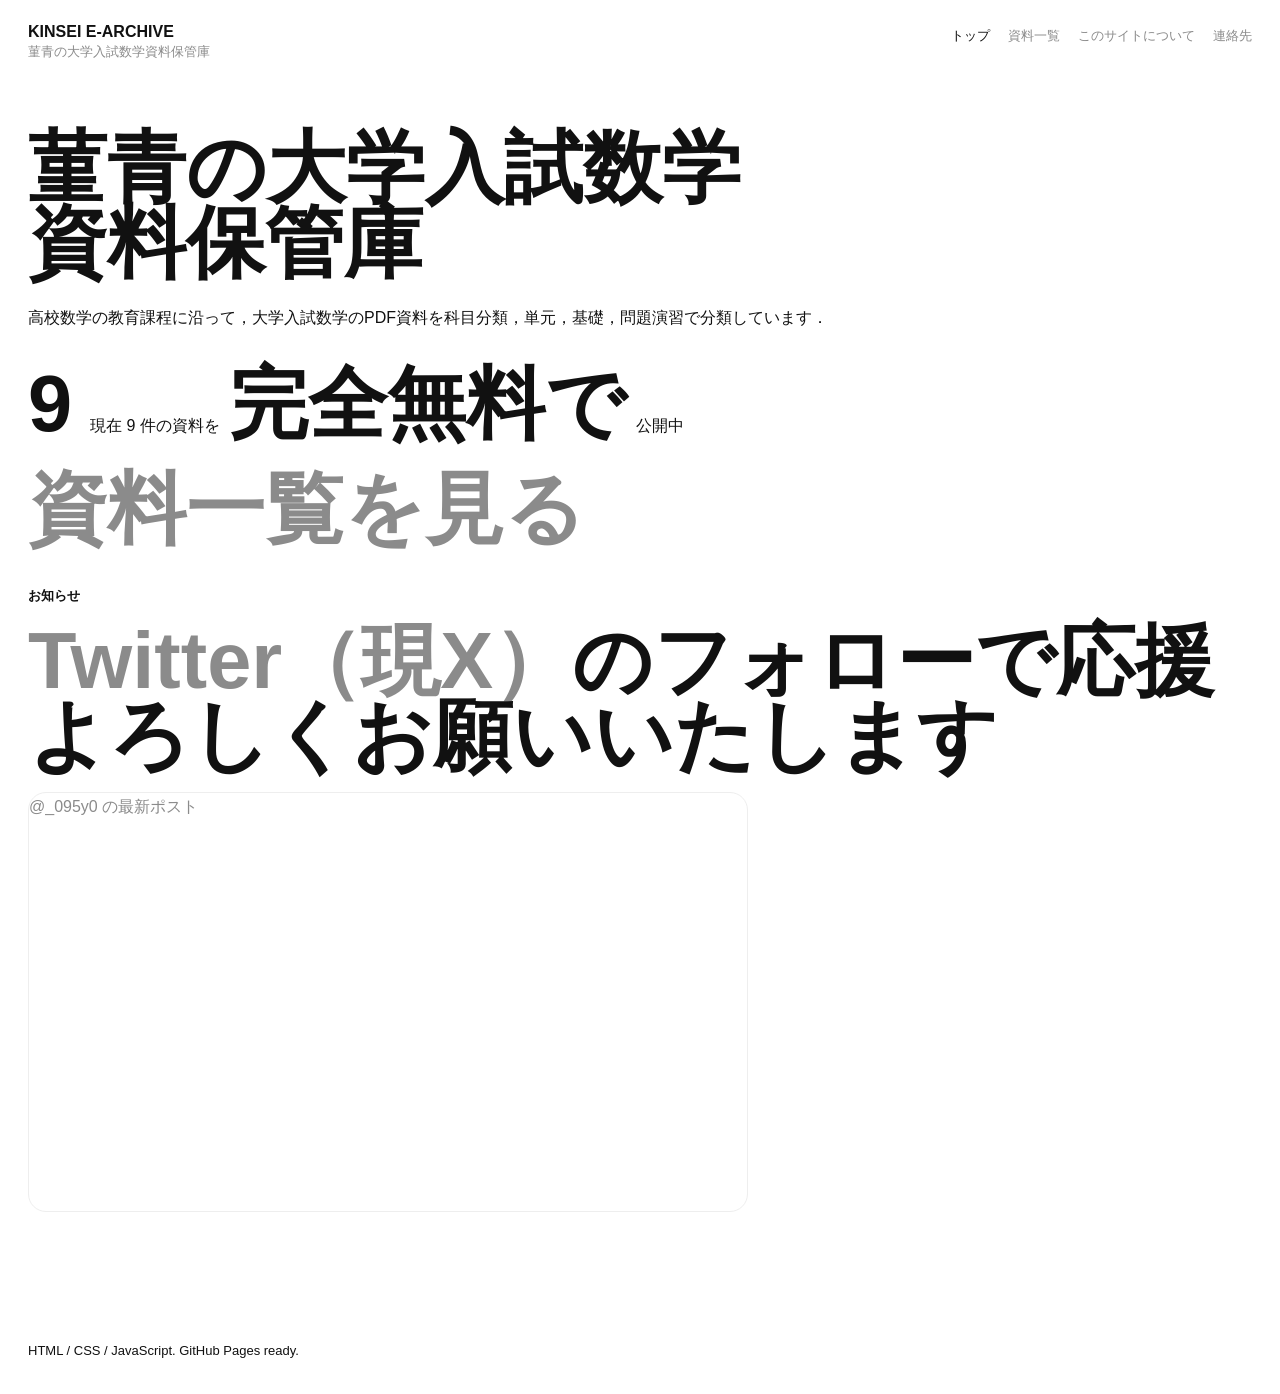
==== kinsei-minimal/index.html @ 8d316733 "Initial GitHub Pages site" ====
<!doctype html>
<html lang="ja">
  <head>
    <meta charset="utf-8">
    <meta name="viewport" content="width=device-width, initial-scale=1">
    <title>KINSEI E-ARCHIVE | 菫青の大学入試数学資料保管庫</title>
    <meta name="description" content="大学入試数学のPDF資料を整理して公開する資料保管庫です．">
    <link rel="stylesheet" href="./css/style.css?v=20260514-14">
    <script src="./js/materials.js?v=20260514-14" defer></script>
  </head>
  <body>
    <a class="skip-link" href="#main">本文へ移動</a>
    <header class="site-header">
      <a class="site-name" href="./index.html?v=20260514-14" aria-label="KINSEI E-ARCHIVE ホーム">
        <span>KINSEI E-ARCHIVE</span>
        <small>菫青の大学入試数学資料保管庫</small>
      </a>
      <nav class="site-nav" aria-label="主要ナビゲーション">
        <a class="is-active" href="./index.html?v=20260514-14">トップ</a>
        <a href="./materials.html?v=20260514-14">資料一覧</a>
        <a href="./about.html?v=20260514-14">このサイトについて</a>
        <a href="./contact.html?v=20260514-14">連絡先</a>
      </nav>
    </header>

    <main id="main" class="page-main">
      <section class="home-intro">
        <h1>菫青の大学入試数学<br>資料保管庫</h1>
        <p class="lead">
          高校数学の教育課程に沿って，大学入試数学のPDF資料を科目分類，単元，基礎，問題演習で分類しています．
        </p>
        <p class="count-line" aria-live="polite">
          <span id="homeMaterialCount">--</span>
          <span id="homeMaterialCountLabel">資料数を読み込み中</span>
        </p>
        <p class="primary-action">
          <a href="./materials.html?v=20260514-14">資料一覧を見る</a>
        </p>
      </section>

      <section class="news-section" aria-labelledby="news-title">
        <p class="section-label">お知らせ</p>
        <h2 id="news-title"><a href="https://x.com/_095y0" target="_blank" rel="noopener">Twitter（現X）</a>のフォローで応援よろしくお願いいたします</h2>
        <div class="x-timeline-frame">
          <a
            class="twitter-timeline"
            data-height="420"
            data-theme="light"
            href="https://twitter.com/_095y0?ref_src=twsrc%5Etfw"
          >@_095y0 の最新ポスト</a>
        </div>
      </section>
    </main>

    <footer class="site-footer">
      <p>HTML / CSS / JavaScript. GitHub Pages ready.</p>
    </footer>
    <script async src="https://platform.twitter.com/widgets.js" charset="utf-8"></script>
  </body>
</html>
---- kinsei-minimal/css/style.css ----
:root {
  --ink: #111111;
  --text: #111111;
  --muted: #111111;
  --link: #8b8b8b;
  --faint: #eeeeee;
  --paper: #ffffff;
  --focus: #5c5cff;
  --sans: "Helvetica Neue", Helvetica, Arial, Roboto, "Hiragino Sans", "Hiragino Kaku Gothic ProN", "Yu Gothic", "YuGothic", Meiryo, sans-serif;
  --mono: var(--sans);
  --type-display: clamp(42px, 6.2vw, 92px);
  --type-body: 16px;
  --type-small: 13px;
}

* {
  box-sizing: border-box;
}

html {
  background: var(--paper);
  color: var(--text);
}

body {
  min-height: 100vh;
  margin: 0;
  background: var(--paper);
  color: var(--text);
  font-family: var(--sans);
  font-size: var(--type-body);
  font-weight: 400;
  line-height: 1.72;
}

a {
  color: var(--link);
  cursor: pointer;
  text-decoration: none;
  transition: color 150ms ease, opacity 150ms ease;
}

a:hover,
a:active,
a.is-active {
  color: var(--ink);
}

button,
input,
select {
  font: inherit;
}

button,
select {
  cursor: pointer;
}

input {
  cursor: text;
}

a:focus-visible,
button:focus-visible,
input:focus-visible,
select:focus-visible {
  outline: 2px solid var(--focus);
  outline-offset: 4px;
}

.skip-link {
  position: fixed;
  top: 10px;
  left: 10px;
  z-index: 100;
  padding: 8px 10px;
  color: var(--paper);
  background: var(--ink);
  transform: translateY(-140%);
}

.skip-link:focus {
  transform: translateY(0);
}

.site-header {
  display: grid;
  grid-template-columns: minmax(220px, 1fr) auto;
  gap: 24px;
  align-items: start;
  padding: 22px 28px 10px;
}

.site-name {
  display: grid;
  width: fit-content;
  gap: 0;
  color: var(--ink);
}

.site-name span {
  font-size: var(--type-body);
  font-weight: 700;
  line-height: 1.2;
}

.site-name small {
  color: var(--link);
  font-size: var(--type-small);
  font-weight: 400;
}

.site-name:hover small {
  color: var(--ink);
}

.site-nav {
  display: flex;
  flex-wrap: wrap;
  justify-content: flex-end;
  gap: 18px;
  color: var(--link);
  font-size: var(--type-small);
}

.site-nav a {
  display: inline-flex;
  min-height: 28px;
  align-items: center;
}

.page-main {
  width: min(1460px, 100%);
  margin: 0 auto;
  padding: 56px 28px 96px;
}

.page-title {
  max-width: 920px;
}

.home-intro {
  max-width: 1280px;
}

.kicker,
.section-label,
.control-label,
.field-group label,
.meta-label {
  margin: 0;
  color: var(--muted);
  font-size: var(--type-small);
  font-weight: 700;
  line-height: 1.4;
}

.home-intro h1,
.page-title h1 {
  margin: 0 0 24px;
  color: var(--ink);
  font-size: var(--type-display);
  font-weight: 700;
  line-height: 0.95;
}

.lead,
.page-title p,
.home-index p,
.text-stack p,
.material-card p,
.empty-message {
  margin: 0;
  color: var(--muted);
  font-size: var(--type-body);
  font-weight: 400;
}

.count-line {
  display: flex;
  flex-wrap: wrap;
  gap: 18px;
  margin: 34px 0 0;
  align-items: baseline;
  color: var(--muted);
}

.count-line span:first-child {
  color: var(--ink);
  font-family: var(--sans);
  font-size: var(--type-display);
  font-weight: 700;
  line-height: 0.95;
}

.count-emphasis {
  display: inline-block;
  margin: 0 0.12em;
  color: var(--ink);
  font-size: var(--type-display);
  font-weight: 700;
  line-height: 0.95;
}

.primary-action {
  margin: 30px 0 0;
}

.primary-action a {
  display: inline-flex;
  font-size: var(--type-display);
  font-weight: 700;
  line-height: 0.95;
}

.primary-action a,
.inline-action,
.material-link,
.text-button {
  color: var(--link);
  text-decoration: none;
}

.primary-action a:hover,
.inline-action:hover,
.material-link:hover,
.text-button:hover,
.primary-action a:active,
.inline-action:active,
.material-link:active,
.text-button:active {
  color: var(--ink);
}

.home-index {
  display: grid;
  grid-template-columns: 1fr 1.4fr;
  gap: 32px;
  margin-top: 118px;
}

.plain-list {
  display: flex;
  flex-wrap: wrap;
  gap: 7px 18px;
  margin: 8px 0 0;
  padding: 0;
  color: var(--text);
  list-style: none;
}

.mono {
  font-family: var(--sans);
  font-size: var(--type-body);
  font-weight: 700;
}

.materials-layout {
  display: grid;
  grid-template-columns: 270px minmax(0, 1fr);
  gap: 54px;
  margin-top: 64px;
}

.filter-panel {
  position: sticky;
  top: 24px;
  align-self: start;
}

.field-group {
  display: grid;
  gap: 9px;
  margin-bottom: 28px;
}

input,
select {
  width: 100%;
  min-height: 34px;
  padding: 0;
  border: 0;
  border-radius: 0;
  color: var(--text);
  background: transparent;
  outline: 0;
}

input {
  border-bottom: 1px solid var(--faint);
}

input::placeholder {
  color: var(--ink);
  opacity: 1;
}

select {
  color: var(--ink);
}

select:hover,
select:focus,
input:hover,
input:focus {
  color: var(--ink);
  border-color: var(--ink);
}

.filter-buttons {
  display: flex;
  flex-wrap: wrap;
  gap: 6px 13px;
}

.filter-button,
.text-button {
  display: inline-flex;
  gap: 5px;
  align-items: baseline;
  padding: 0;
  border: 0;
  color: var(--link);
  background: transparent;
  font-size: var(--type-small);
  font-weight: 400;
  text-align: left;
  transition: color 150ms ease;
}

.filter-button:hover,
.filter-button:active,
.filter-button.is-selected,
.text-button:hover,
.text-button:active {
  color: var(--ink);
}

.filter-count {
  color: inherit;
  font-family: var(--sans);
  font-size: var(--type-small);
  font-weight: 700;
}

.reset-button {
  margin-top: 8px;
}

.list-toolbar {
  display: flex;
  align-items: baseline;
  justify-content: space-between;
  gap: 20px;
  margin-bottom: 26px;
}

.material-count {
  margin: 0;
  color: var(--muted);
  font-family: var(--sans);
  font-size: var(--type-small);
  font-weight: 700;
}

.materials-grid {
  display: grid;
  grid-template-columns: repeat(3, minmax(0, 1fr));
  gap: 44px 34px;
}

.material-card {
  display: grid;
  min-width: 0;
  gap: 11px;
  align-content: start;
}

.material-topline {
  display: flex;
  min-width: 0;
  flex-wrap: wrap;
  gap: 8px 12px;
  align-items: baseline;
  justify-content: space-between;
}

.material-topline time {
  color: var(--muted);
  font-family: var(--sans);
  font-size: var(--type-small);
  font-weight: 700;
}

.material-card h3 {
  margin: 0;
  color: var(--text);
  font-size: var(--type-body);
  font-weight: 700;
  line-height: 1.32;
  transition: color 150ms ease;
}

.material-card:hover h3 {
  color: var(--ink);
}

.card-actions {
  display: flex;
  flex-wrap: wrap;
  gap: 12px;
  margin-top: 7px;
}

.material-link {
  display: inline-flex;
  min-height: 28px;
  align-items: center;
  font-size: var(--type-small);
}

.classification-grid {
  display: grid;
  gap: 7px;
  margin-top: 7px;
}

.pill-row,
.tag-list {
  display: flex;
  min-width: 0;
  flex-wrap: wrap;
  gap: 4px 9px;
}

.course-pill,
.unit-pill,
.type-pill,
.tag-pill {
  color: var(--muted);
  font-size: var(--type-small);
  font-weight: 400;
}

.classification-button {
  display: inline-flex;
  align-items: baseline;
  padding: 0;
  border: 0;
  color: var(--link);
  background: transparent;
  text-align: left;
  cursor: pointer;
  transition: color 150ms ease;
}

.classification-button:hover,
.classification-button:active {
  color: var(--ink);
}

.course-row .course-pill {
  color: var(--link);
}

.tag-list {
  margin-top: 4px;
}

.empty-message {
  margin-top: 40px;
}

.text-stack {
  display: grid;
  max-width: 960px;
  gap: 54px;
  margin-top: 64px;
}

.text-stack article {
  display: grid;
  gap: 10px;
}

.text-stack h2 {
  margin: 0;
  color: var(--ink);
  font-size: var(--type-body);
  font-weight: 700;
  line-height: 1.3;
}

.contact-stack {
  max-width: 720px;
}

.inline-action {
  width: fit-content;
  margin-top: 6px;
  font-family: var(--sans);
  font-size: var(--type-small);
}

.site-footer {
  padding: 32px 28px;
}

.site-footer p {
  margin: 0;
  color: var(--muted);
  font-size: var(--type-small);
}

.news-section {
  display: grid;
  max-width: 1280px;
  gap: 18px;
  margin-top: 40px;
}

.news-section h2 {
  margin: 0;
  color: var(--ink);
  font-size: var(--type-display);
  font-weight: 700;
  line-height: 0.95;
  max-width: 100%;
}

.x-timeline-frame {
  max-width: 720px;
  min-height: 420px;
  max-height: 420px;
  overflow: hidden;
  border: 1px solid var(--faint);
  border-radius: 18px;
  background: var(--paper);
}

.x-timeline-frame iframe {
  display: block !important;
  width: 100% !important;
}

@media (max-width: 1080px) {
  .materials-grid {
    grid-template-columns: repeat(2, minmax(0, 1fr));
  }

  .home-index {
    grid-template-columns: 1fr;
    margin-top: 84px;
  }

  .news-section {
    margin-top: 34px;
  }
}

@media (max-width: 780px) {
  :root {
    --type-display: clamp(40px, 14vw, 72px);
  }

  .site-header {
    grid-template-columns: 1fr;
    gap: 16px;
    padding: 18px 18px 8px;
  }

  .site-nav {
    justify-content: flex-start;
    gap: 14px;
  }

  .page-main {
    padding: 48px 18px 78px;
  }

  .materials-layout {
    grid-template-columns: 1fr;
    gap: 42px;
    margin-top: 48px;
  }

  .filter-panel {
    position: static;
  }

  .materials-grid {
    grid-template-columns: 1fr;
    gap: 42px;
  }

  .list-toolbar {
    align-items: flex-start;
    flex-direction: column;
    gap: 4px;
  }
}
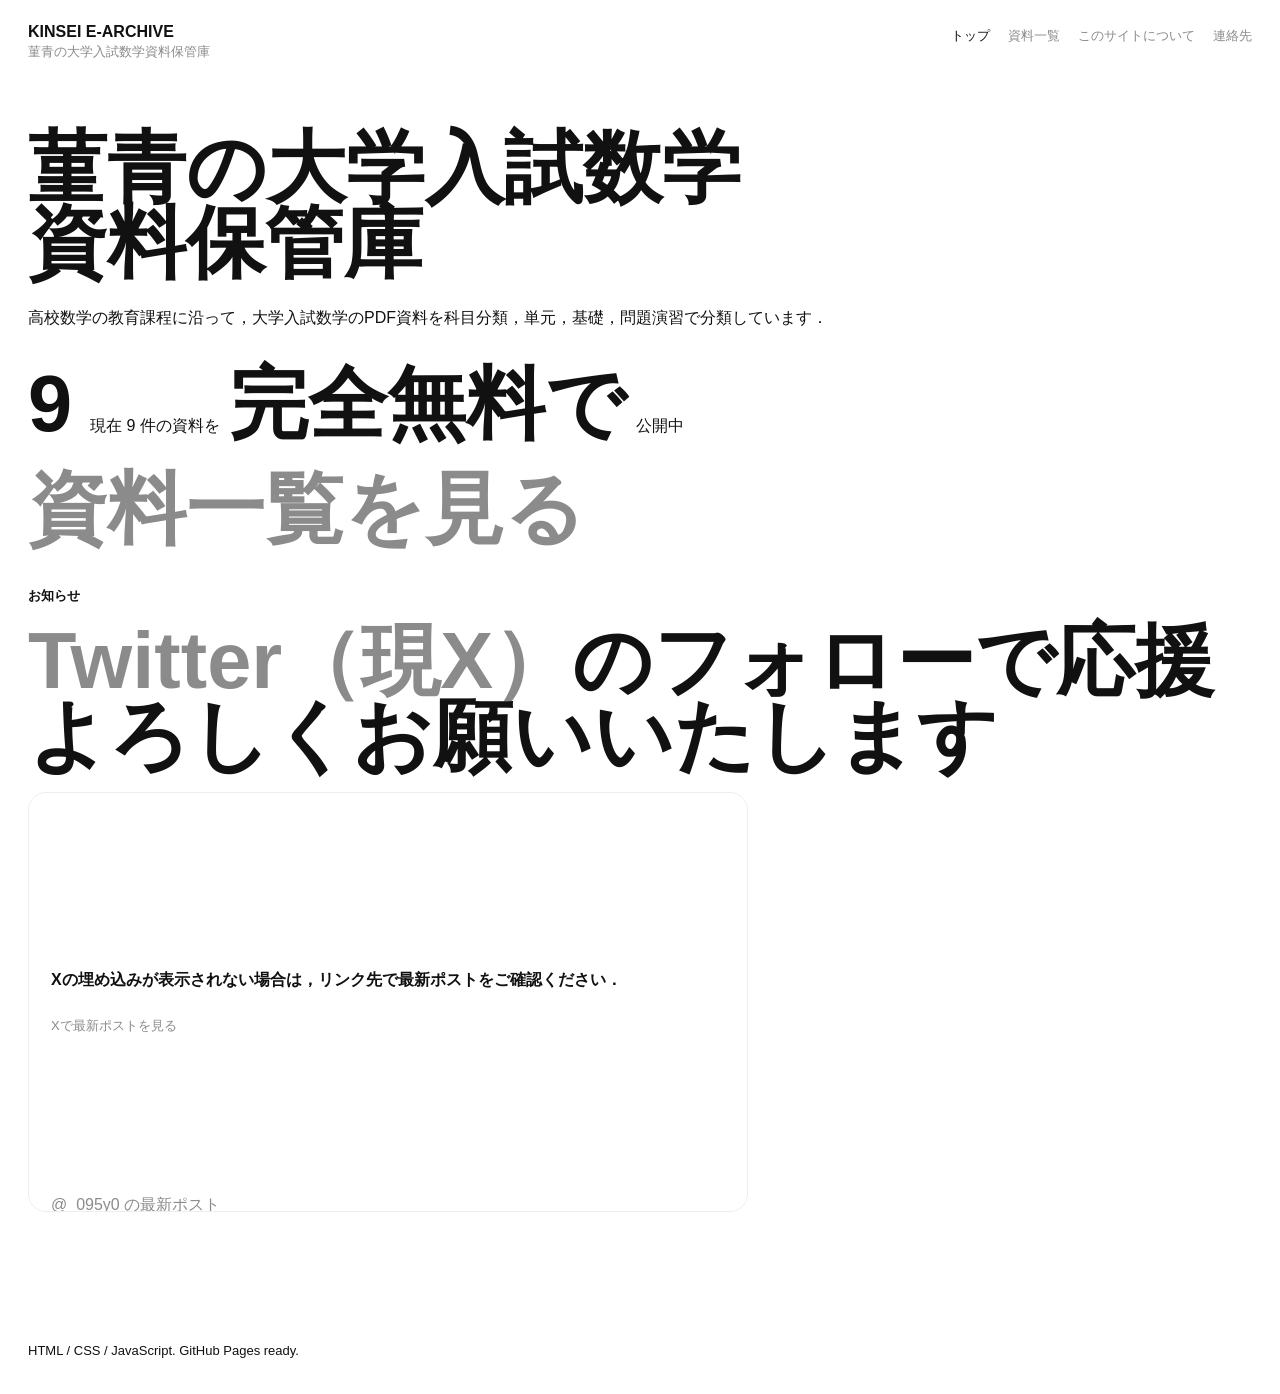
==== commit d4f967d4: "Improve X timeline fallback" ====
--- a/kinsei-minimal/index.html
+++ b/kinsei-minimal/index.html
@@ -5,21 +5,21 @@
     <meta name="viewport" content="width=device-width, initial-scale=1">
     <title>KINSEI E-ARCHIVE | 菫青の大学入試数学資料保管庫</title>
     <meta name="description" content="大学入試数学のPDF資料を整理して公開する資料保管庫です．">
-    <link rel="stylesheet" href="./css/style.css?v=20260514-14">
-    <script src="./js/materials.js?v=20260514-14" defer></script>
+    <link rel="stylesheet" href="./css/style.css?v=20260515-1">
+    <script src="./js/materials.js?v=20260515-1" defer></script>
   </head>
   <body>
     <a class="skip-link" href="#main">本文へ移動</a>
     <header class="site-header">
-      <a class="site-name" href="./index.html?v=20260514-14" aria-label="KINSEI E-ARCHIVE ホーム">
+      <a class="site-name" href="./index.html?v=20260515-1" aria-label="KINSEI E-ARCHIVE ホーム">
         <span>KINSEI E-ARCHIVE</span>
         <small>菫青の大学入試数学資料保管庫</small>
       </a>
       <nav class="site-nav" aria-label="主要ナビゲーション">
-        <a class="is-active" href="./index.html?v=20260514-14">トップ</a>
-        <a href="./materials.html?v=20260514-14">資料一覧</a>
-        <a href="./about.html?v=20260514-14">このサイトについて</a>
-        <a href="./contact.html?v=20260514-14">連絡先</a>
+        <a class="is-active" href="./index.html?v=20260515-1">トップ</a>
+        <a href="./materials.html?v=20260515-1">資料一覧</a>
+        <a href="./about.html?v=20260515-1">このサイトについて</a>
+        <a href="./contact.html?v=20260515-1">連絡先</a>
       </nav>
     </header>
 
@@ -34,18 +34,24 @@
           <span id="homeMaterialCountLabel">資料数を読み込み中</span>
         </p>
         <p class="primary-action">
-          <a href="./materials.html?v=20260514-14">資料一覧を見る</a>
+          <a href="./materials.html?v=20260515-1">資料一覧を見る</a>
         </p>
       </section>
 
       <section class="news-section" aria-labelledby="news-title">
         <p class="section-label">お知らせ</p>
         <h2 id="news-title"><a href="https://x.com/_095y0" target="_blank" rel="noopener">Twitter（現X）</a>のフォローで応援よろしくお願いいたします</h2>
-        <div class="x-timeline-frame">
+        <div class="x-timeline-frame" data-x-frame>
+          <div class="x-fallback" data-x-fallback>
+            <p>Xの埋め込みが表示されない場合は，リンク先で最新ポストをご確認ください．</p>
+            <a class="inline-action" href="https://x.com/_095y0" target="_blank" rel="noopener">Xで最新ポストを見る</a>
+          </div>
           <a
             class="twitter-timeline"
+            data-tweet-limit="3"
             data-height="420"
             data-theme="light"
+            data-dnt="true"
             href="https://twitter.com/_095y0?ref_src=twsrc%5Etfw"
           >@_095y0 の最新ポスト</a>
         </div>
@@ -55,6 +61,28 @@
     <footer class="site-footer">
       <p>HTML / CSS / JavaScript. GitHub Pages ready.</p>
     </footer>
-    <script async src="https://platform.twitter.com/widgets.js" charset="utf-8"></script>
+    <script>
+      function loadXTimeline() {
+        var frame = document.querySelector("[data-x-frame]");
+        if (!frame) {
+          return;
+        }
+
+        if (window.twttr && window.twttr.widgets && window.twttr.widgets.load) {
+          window.twttr.widgets.load(frame);
+        }
+
+        window.setTimeout(function () {
+          var iframe = frame.querySelector("iframe");
+          var iframeStyle = iframe ? iframe.getAttribute("style") || "" : "";
+          var isVisibleIframe = iframe && iframe.offsetHeight > 120 && iframeStyle.indexOf("visibility: hidden") === -1;
+          frame.classList.toggle("is-loaded", Boolean(isVisibleIframe));
+          frame.classList.toggle("is-fallback", !isVisibleIframe);
+        }, 4500);
+      }
+
+      window.addEventListener("load", loadXTimeline);
+    </script>
+    <script async src="https://platform.twitter.com/widgets.js" charset="utf-8" onload="loadXTimeline()"></script>
   </body>
 </html>
--- a/kinsei-minimal/css/style.css
+++ b/kinsei-minimal/css/style.css
@@ -530,6 +530,7 @@
 }
 
 .x-timeline-frame {
+  position: relative;
   max-width: 720px;
   min-height: 420px;
   max-height: 420px;
@@ -537,11 +538,50 @@
   border: 1px solid var(--faint);
   border-radius: 18px;
   background: var(--paper);
+  padding: 22px;
+}
+
+.x-fallback {
+  display: grid;
+  position: relative;
+  z-index: 2;
+  min-height: 376px;
+  align-content: center;
+  gap: 16px;
+}
+
+.x-fallback p {
+  margin: 0;
+  color: var(--ink);
+  font-size: var(--type-body);
+  font-weight: 700;
+  line-height: 1.55;
 }
 
 .x-timeline-frame iframe {
   display: block !important;
   width: 100% !important;
+}
+
+.x-timeline-frame.is-loaded {
+  padding: 0;
+}
+
+.x-timeline-frame.is-loaded .x-fallback {
+  display: none;
+}
+
+.x-timeline-frame.is-fallback {
+  min-height: 190px;
+  max-height: none;
+}
+
+.x-timeline-frame.is-fallback .x-fallback {
+  min-height: 146px;
+}
+
+.x-timeline-frame.is-fallback iframe {
+  display: none !important;
 }
 
 @media (max-width: 1080px) {
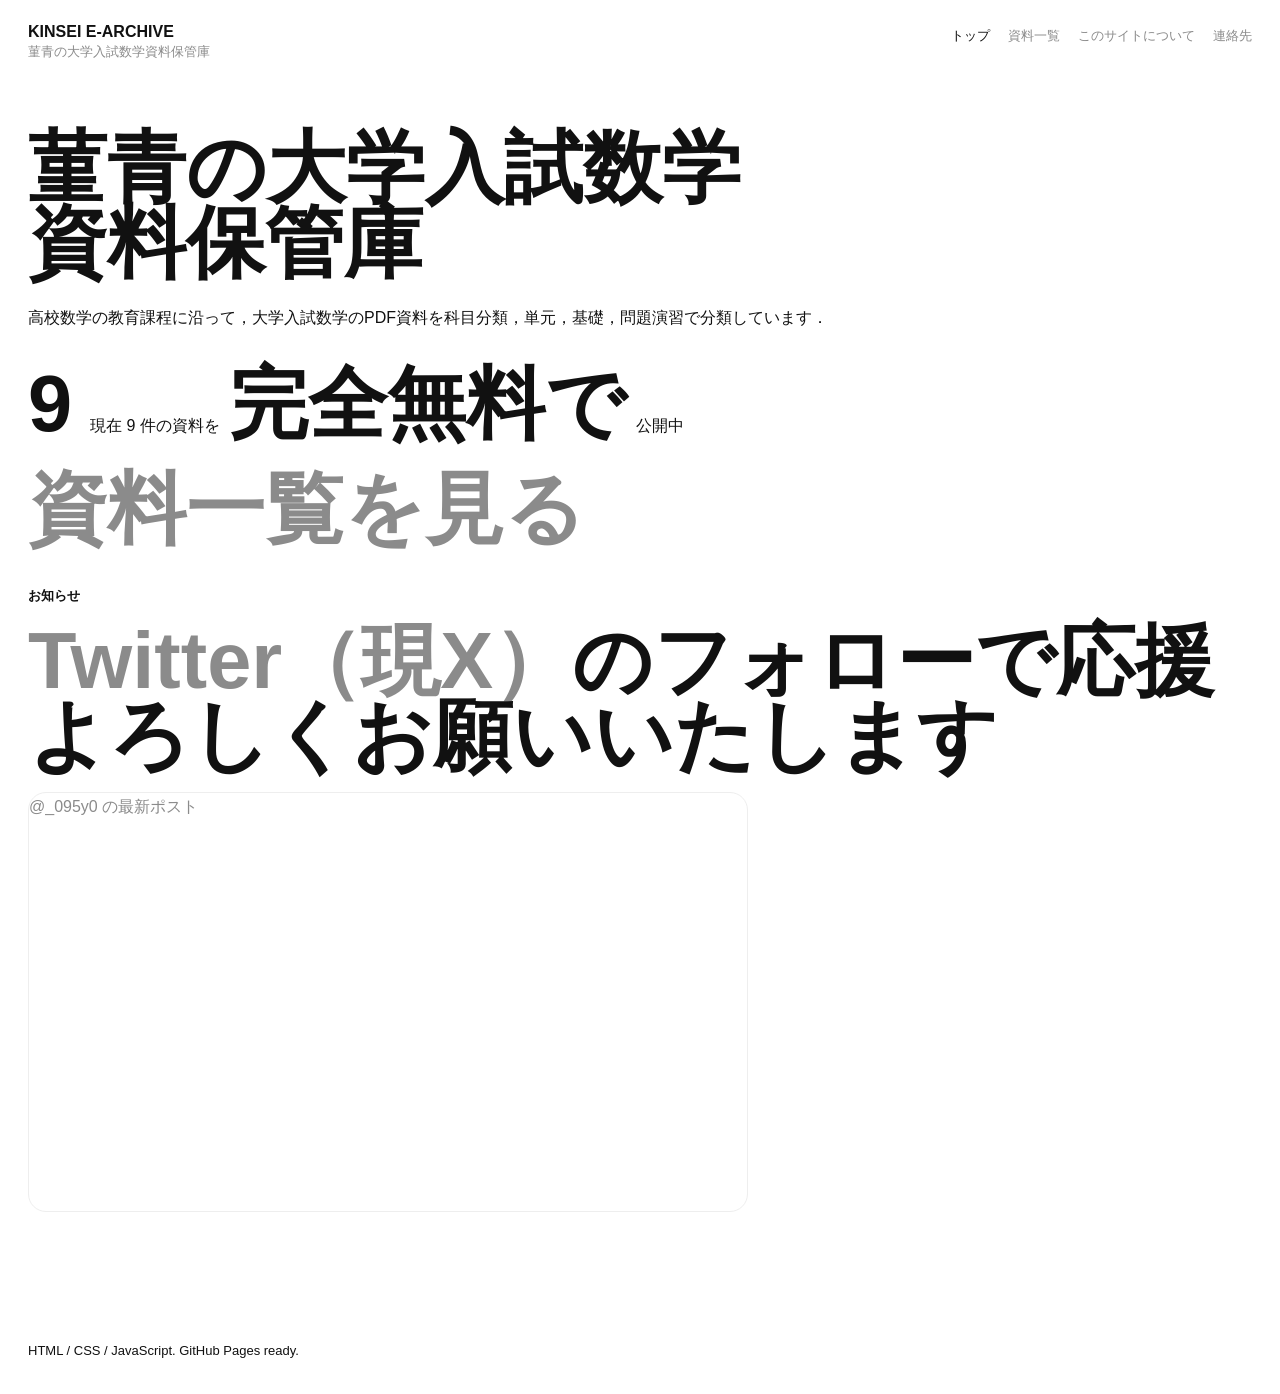
==== commit f0c7b515: "Relax X timeline fallback behavior" ====
--- a/kinsei-minimal/index.html
+++ b/kinsei-minimal/index.html
@@ -5,21 +5,21 @@
     <meta name="viewport" content="width=device-width, initial-scale=1">
     <title>KINSEI E-ARCHIVE | 菫青の大学入試数学資料保管庫</title>
     <meta name="description" content="大学入試数学のPDF資料を整理して公開する資料保管庫です．">
-    <link rel="stylesheet" href="./css/style.css?v=20260515-1">
-    <script src="./js/materials.js?v=20260515-1" defer></script>
+    <link rel="stylesheet" href="./css/style.css?v=20260515-2">
+    <script src="./js/materials.js?v=20260515-2" defer></script>
   </head>
   <body>
     <a class="skip-link" href="#main">本文へ移動</a>
     <header class="site-header">
-      <a class="site-name" href="./index.html?v=20260515-1" aria-label="KINSEI E-ARCHIVE ホーム">
+      <a class="site-name" href="./index.html?v=20260515-2" aria-label="KINSEI E-ARCHIVE ホーム">
         <span>KINSEI E-ARCHIVE</span>
         <small>菫青の大学入試数学資料保管庫</small>
       </a>
       <nav class="site-nav" aria-label="主要ナビゲーション">
-        <a class="is-active" href="./index.html?v=20260515-1">トップ</a>
-        <a href="./materials.html?v=20260515-1">資料一覧</a>
-        <a href="./about.html?v=20260515-1">このサイトについて</a>
-        <a href="./contact.html?v=20260515-1">連絡先</a>
+        <a class="is-active" href="./index.html?v=20260515-2">トップ</a>
+        <a href="./materials.html?v=20260515-2">資料一覧</a>
+        <a href="./about.html?v=20260515-2">このサイトについて</a>
+        <a href="./contact.html?v=20260515-2">連絡先</a>
       </nav>
     </header>
 
@@ -34,7 +34,7 @@
           <span id="homeMaterialCountLabel">資料数を読み込み中</span>
         </p>
         <p class="primary-action">
-          <a href="./materials.html?v=20260515-1">資料一覧を見る</a>
+          <a href="./materials.html?v=20260515-2">資料一覧を見る</a>
         </p>
       </section>
 
@@ -42,18 +42,16 @@
         <p class="section-label">お知らせ</p>
         <h2 id="news-title"><a href="https://x.com/_095y0" target="_blank" rel="noopener">Twitter（現X）</a>のフォローで応援よろしくお願いいたします</h2>
         <div class="x-timeline-frame" data-x-frame>
+          <a
+            class="twitter-timeline"
+            data-height="420"
+            data-theme="light"
+            href="https://twitter.com/_095y0?ref_src=twsrc%5Etfw"
+          >@_095y0 の最新ポスト</a>
           <div class="x-fallback" data-x-fallback>
             <p>Xの埋め込みが表示されない場合は，リンク先で最新ポストをご確認ください．</p>
             <a class="inline-action" href="https://x.com/_095y0" target="_blank" rel="noopener">Xで最新ポストを見る</a>
           </div>
-          <a
-            class="twitter-timeline"
-            data-tweet-limit="3"
-            data-height="420"
-            data-theme="light"
-            data-dnt="true"
-            href="https://twitter.com/_095y0?ref_src=twsrc%5Etfw"
-          >@_095y0 の最新ポスト</a>
         </div>
       </section>
     </main>
@@ -72,13 +70,25 @@
           window.twttr.widgets.load(frame);
         }
 
-        window.setTimeout(function () {
+        var attempts = 0;
+        var timer = window.setInterval(function () {
+          attempts += 1;
           var iframe = frame.querySelector("iframe");
-          var iframeStyle = iframe ? iframe.getAttribute("style") || "" : "";
-          var isVisibleIframe = iframe && iframe.offsetHeight > 120 && iframeStyle.indexOf("visibility: hidden") === -1;
+          var iframeStyle = iframe ? window.getComputedStyle(iframe) : null;
+          var isVisibleIframe = iframe
+            && iframe.offsetHeight > 120
+            && iframeStyle
+            && iframeStyle.visibility !== "hidden"
+            && iframeStyle.display !== "none";
+
           frame.classList.toggle("is-loaded", Boolean(isVisibleIframe));
-          frame.classList.toggle("is-fallback", !isVisibleIframe);
-        }, 4500);
+          if (isVisibleIframe) {
+            frame.classList.remove("is-fallback");
+            window.clearInterval(timer);
+          } else if (attempts >= 12) {
+            frame.classList.add("is-fallback");
+          }
+        }, 1500);
       }
 
       window.addEventListener("load", loadXTimeline);
--- a/kinsei-minimal/css/style.css
+++ b/kinsei-minimal/css/style.css
@@ -533,19 +533,18 @@
   position: relative;
   max-width: 720px;
   min-height: 420px;
-  max-height: 420px;
   overflow: hidden;
   border: 1px solid var(--faint);
   border-radius: 18px;
   background: var(--paper);
-  padding: 22px;
 }
 
 .x-fallback {
-  display: grid;
+  display: none;
   position: relative;
   z-index: 2;
-  min-height: 376px;
+  min-height: 190px;
+  padding: 22px;
   align-content: center;
   gap: 16px;
 }
@@ -563,25 +562,16 @@
   width: 100% !important;
 }
 
-.x-timeline-frame.is-loaded {
-  padding: 0;
-}
-
 .x-timeline-frame.is-loaded .x-fallback {
   display: none;
 }
 
 .x-timeline-frame.is-fallback {
   min-height: 190px;
-  max-height: none;
 }
 
 .x-timeline-frame.is-fallback .x-fallback {
-  min-height: 146px;
-}
-
-.x-timeline-frame.is-fallback iframe {
-  display: none !important;
+  display: grid;
 }
 
 @media (max-width: 1080px) {
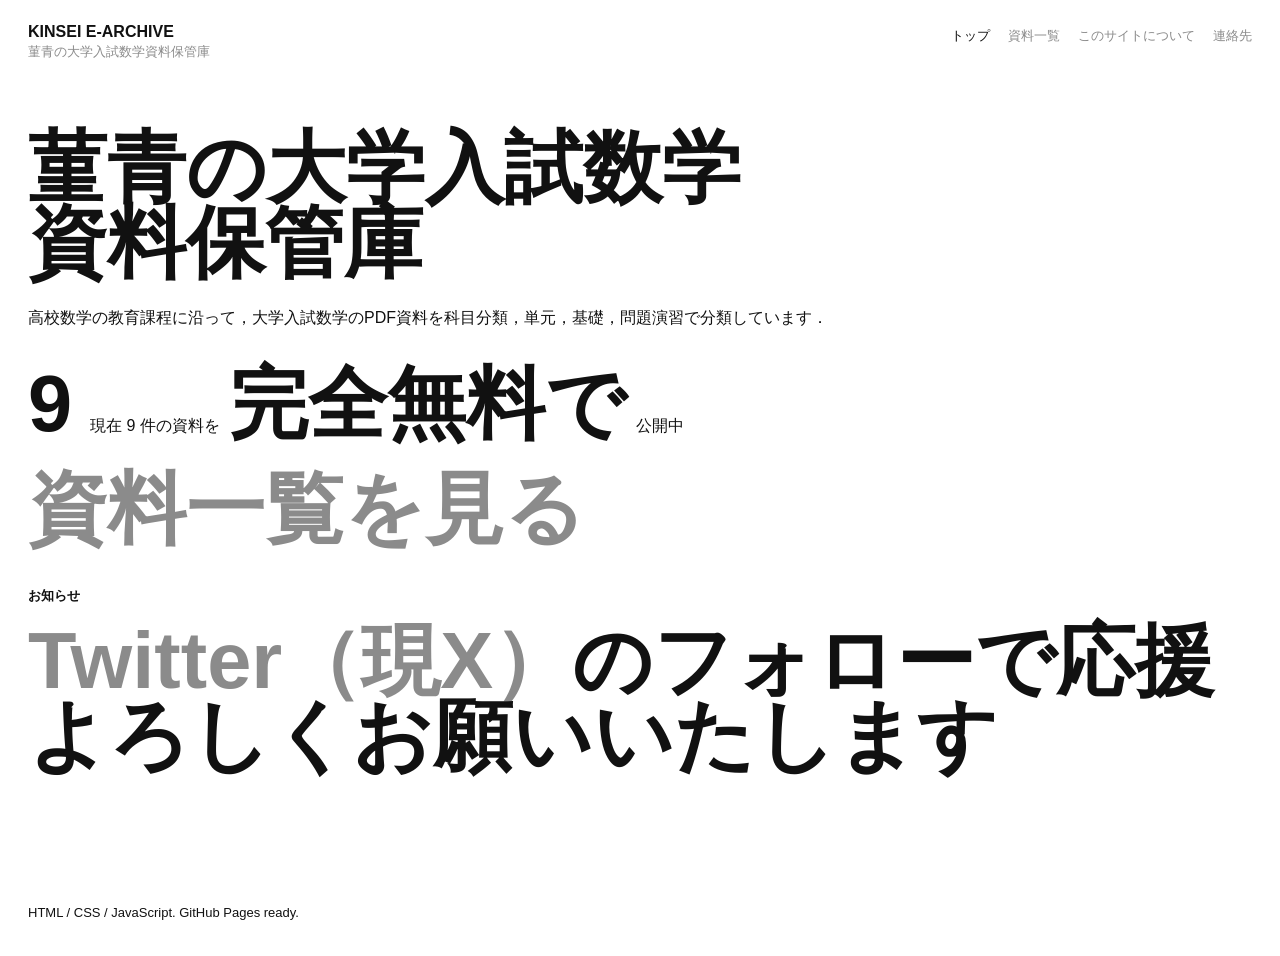
==== commit eaeb6a22: "Remove X embed and document update flow" ====
--- a/kinsei-minimal/index.html
+++ b/kinsei-minimal/index.html
@@ -5,21 +5,21 @@
     <meta name="viewport" content="width=device-width, initial-scale=1">
     <title>KINSEI E-ARCHIVE | 菫青の大学入試数学資料保管庫</title>
     <meta name="description" content="大学入試数学のPDF資料を整理して公開する資料保管庫です．">
-    <link rel="stylesheet" href="./css/style.css?v=20260515-2">
-    <script src="./js/materials.js?v=20260515-2" defer></script>
+    <link rel="stylesheet" href="./css/style.css?v=20260515-3">
+    <script src="./js/materials.js?v=20260515-3" defer></script>
   </head>
   <body>
     <a class="skip-link" href="#main">本文へ移動</a>
     <header class="site-header">
-      <a class="site-name" href="./index.html?v=20260515-2" aria-label="KINSEI E-ARCHIVE ホーム">
+      <a class="site-name" href="./index.html?v=20260515-3" aria-label="KINSEI E-ARCHIVE ホーム">
         <span>KINSEI E-ARCHIVE</span>
         <small>菫青の大学入試数学資料保管庫</small>
       </a>
       <nav class="site-nav" aria-label="主要ナビゲーション">
-        <a class="is-active" href="./index.html?v=20260515-2">トップ</a>
-        <a href="./materials.html?v=20260515-2">資料一覧</a>
-        <a href="./about.html?v=20260515-2">このサイトについて</a>
-        <a href="./contact.html?v=20260515-2">連絡先</a>
+        <a class="is-active" href="./index.html?v=20260515-3">トップ</a>
+        <a href="./materials.html?v=20260515-3">資料一覧</a>
+        <a href="./about.html?v=20260515-3">このサイトについて</a>
+        <a href="./contact.html?v=20260515-3">連絡先</a>
       </nav>
     </header>
 
@@ -34,65 +34,18 @@
           <span id="homeMaterialCountLabel">資料数を読み込み中</span>
         </p>
         <p class="primary-action">
-          <a href="./materials.html?v=20260515-2">資料一覧を見る</a>
+          <a href="./materials.html?v=20260515-3">資料一覧を見る</a>
         </p>
       </section>
 
       <section class="news-section" aria-labelledby="news-title">
         <p class="section-label">お知らせ</p>
         <h2 id="news-title"><a href="https://x.com/_095y0" target="_blank" rel="noopener">Twitter（現X）</a>のフォローで応援よろしくお願いいたします</h2>
-        <div class="x-timeline-frame" data-x-frame>
-          <a
-            class="twitter-timeline"
-            data-height="420"
-            data-theme="light"
-            href="https://twitter.com/_095y0?ref_src=twsrc%5Etfw"
-          >@_095y0 の最新ポスト</a>
-          <div class="x-fallback" data-x-fallback>
-            <p>Xの埋め込みが表示されない場合は，リンク先で最新ポストをご確認ください．</p>
-            <a class="inline-action" href="https://x.com/_095y0" target="_blank" rel="noopener">Xで最新ポストを見る</a>
-          </div>
-        </div>
       </section>
     </main>
 
     <footer class="site-footer">
       <p>HTML / CSS / JavaScript. GitHub Pages ready.</p>
     </footer>
-    <script>
-      function loadXTimeline() {
-        var frame = document.querySelector("[data-x-frame]");
-        if (!frame) {
-          return;
-        }
-
-        if (window.twttr && window.twttr.widgets && window.twttr.widgets.load) {
-          window.twttr.widgets.load(frame);
-        }
-
-        var attempts = 0;
-        var timer = window.setInterval(function () {
-          attempts += 1;
-          var iframe = frame.querySelector("iframe");
-          var iframeStyle = iframe ? window.getComputedStyle(iframe) : null;
-          var isVisibleIframe = iframe
-            && iframe.offsetHeight > 120
-            && iframeStyle
-            && iframeStyle.visibility !== "hidden"
-            && iframeStyle.display !== "none";
-
-          frame.classList.toggle("is-loaded", Boolean(isVisibleIframe));
-          if (isVisibleIframe) {
-            frame.classList.remove("is-fallback");
-            window.clearInterval(timer);
-          } else if (attempts >= 12) {
-            frame.classList.add("is-fallback");
-          }
-        }, 1500);
-      }
-
-      window.addEventListener("load", loadXTimeline);
-    </script>
-    <script async src="https://platform.twitter.com/widgets.js" charset="utf-8" onload="loadXTimeline()"></script>
   </body>
 </html>
--- a/kinsei-minimal/css/style.css
+++ b/kinsei-minimal/css/style.css
@@ -529,51 +529,6 @@
   max-width: 100%;
 }
 
-.x-timeline-frame {
-  position: relative;
-  max-width: 720px;
-  min-height: 420px;
-  overflow: hidden;
-  border: 1px solid var(--faint);
-  border-radius: 18px;
-  background: var(--paper);
-}
-
-.x-fallback {
-  display: none;
-  position: relative;
-  z-index: 2;
-  min-height: 190px;
-  padding: 22px;
-  align-content: center;
-  gap: 16px;
-}
-
-.x-fallback p {
-  margin: 0;
-  color: var(--ink);
-  font-size: var(--type-body);
-  font-weight: 700;
-  line-height: 1.55;
-}
-
-.x-timeline-frame iframe {
-  display: block !important;
-  width: 100% !important;
-}
-
-.x-timeline-frame.is-loaded .x-fallback {
-  display: none;
-}
-
-.x-timeline-frame.is-fallback {
-  min-height: 190px;
-}
-
-.x-timeline-frame.is-fallback .x-fallback {
-  display: grid;
-}
-
 @media (max-width: 1080px) {
   .materials-grid {
     grid-template-columns: repeat(2, minmax(0, 1fr));
